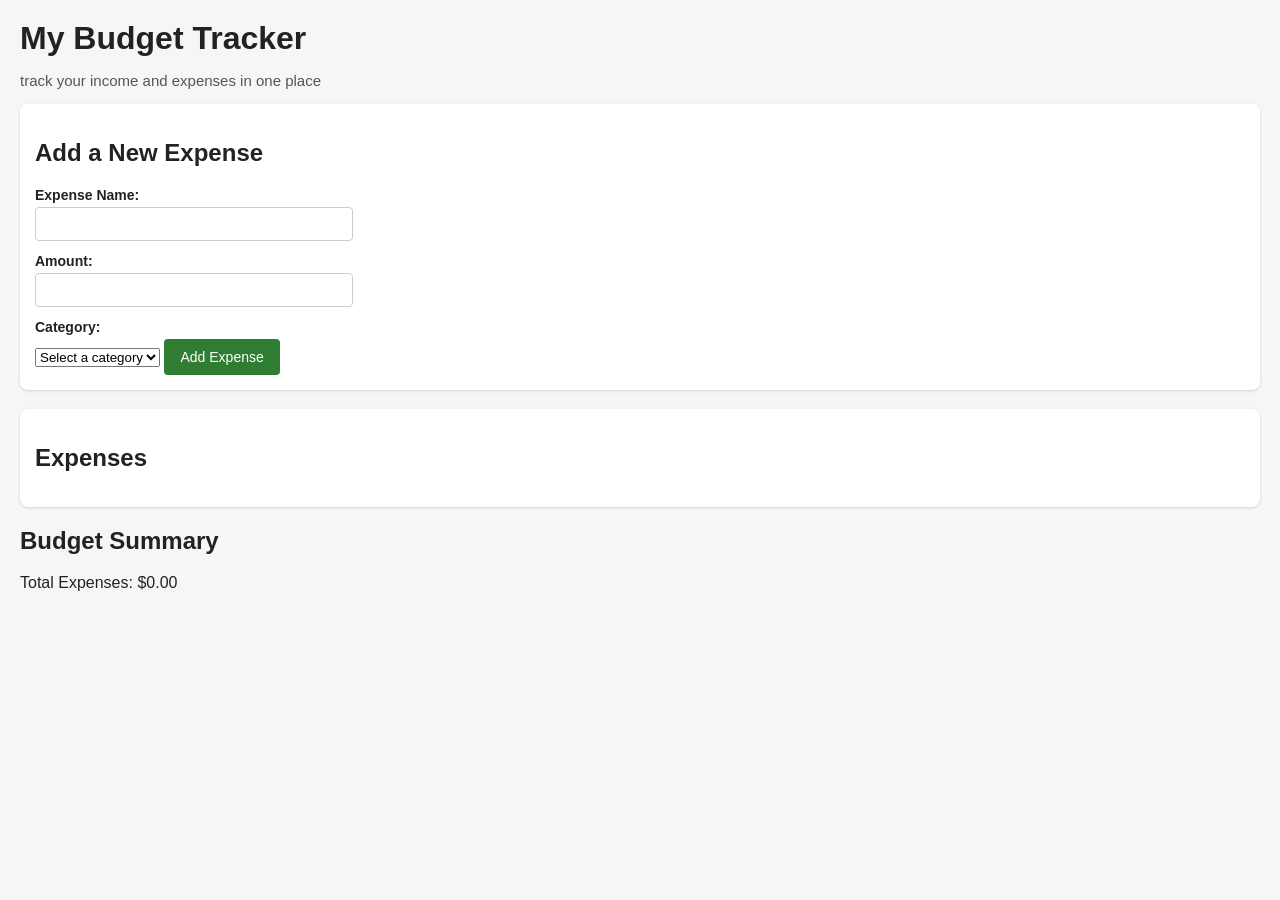
==== index.html @ 036b049c "Fix section tags, add category field and placeholder text" ====
<!DOCTYPE html>
<html lang="en">
<head>
    <meta charset="UTF-8">
    <meta name="viewport" content="width=device-width, initial-scale=1.0">
    <title>My Budget Tracker</title>
 <link rel="stylesheet" href="style.css">
</head>
<body>
    <header>
        <h1>My Budget Tracker</h1>
        <p class="subheading">track your income and expenses in one place</p>
    </header>
    <main>
        <section id="budget-form" class="card">
            <h2>Add a New Expense</h2>
            <form id="expense-form">
                <label for="expense-name">Expense Name:</label>
                <input type="text" id="expense-name" name="expense-name" required>

                <label for="expense-amount">Amount:</label>
                <input type="number" id="expense-amount" name="expense-amount" required>
                <label for="expense-category">Category:</label>
                <select id="expense-category" name="expense-category" required>
                    <option value="">Select a category</option>
                    <option value="food">Food</option>
                    <option value="transportation">Transportation</option>
                    <option value="entertainment">Entertainment</option>
                    <option value="utilities">Utilities</option>
                    <option value="other">Other</option>
                </select>

                <button type="submit">Add Expense</button>
            </form>
        </section>

        <section id="expenses-list" class="card">
            <h2>Expenses</h2>
            <ul id="expenses"></ul>
        </section>

        <section id="budget-summary">
            <h2>Budget Summary</h2>
            <p>Total Expenses: $<span id="total-expenses">0.00</span></p>
        </section>
</body>
</html>
---- style.css ----
/*_----------------Element selectors-----------------*/
/* These target every element of that type on the page. */

body {
    font-family: Arial, Helvetica, sans-serif;
    background-color: #f4f6f8;
    margin: 0;
    padding: 20px;
    color: #222;
}

h1 {
    margin: 0;
}

input {
    display: block;
    width: 100%;
    max-width: 300px;
    padding: 8px;
    margin-bottom: 12px;
    border: 1px solid #ccc;
    border-radius: 4px;
    font-size: 14px;
}

label {
    font-weight: bold;
    display: block;
    margin-bottom: 4px;
    font-size: 14px;
}

button {
    background-color: #2e7d32;
    color: white;
    border: none;
    padding: 10px 16px;
    border-radius: 4px;
    cursor: pointer;
    font-size: 14px;
}

button:hover {
    background-color: #256428;
}

/*----------------Class selectors-----------------*/
/* .card is requested on both sections so they share a common "card" look */
.card {
    background-color: white;
    border-radius: 8px;
    box-shadow: 0 1px 3px rgba(0, 0, 0, 0.15);
    padding: 15px;
    margin-bottom: 19px;
}

.subheading {
    color: #555;
    font-size: 15px;
}

.placeholder {
    color: #888;
    font-style: italic;
}

/*----------------ID selectors-----------------*/
/* These target one specific, unique element each. */
#add-expense {
    border-left: 5px solid #2e7d32; /* green accent = "input" section */

}

#your-expenses {
    border-left: 5px solid #1565c0; /* blue accent = "display" section */
    background-color: #eef4fb;
}
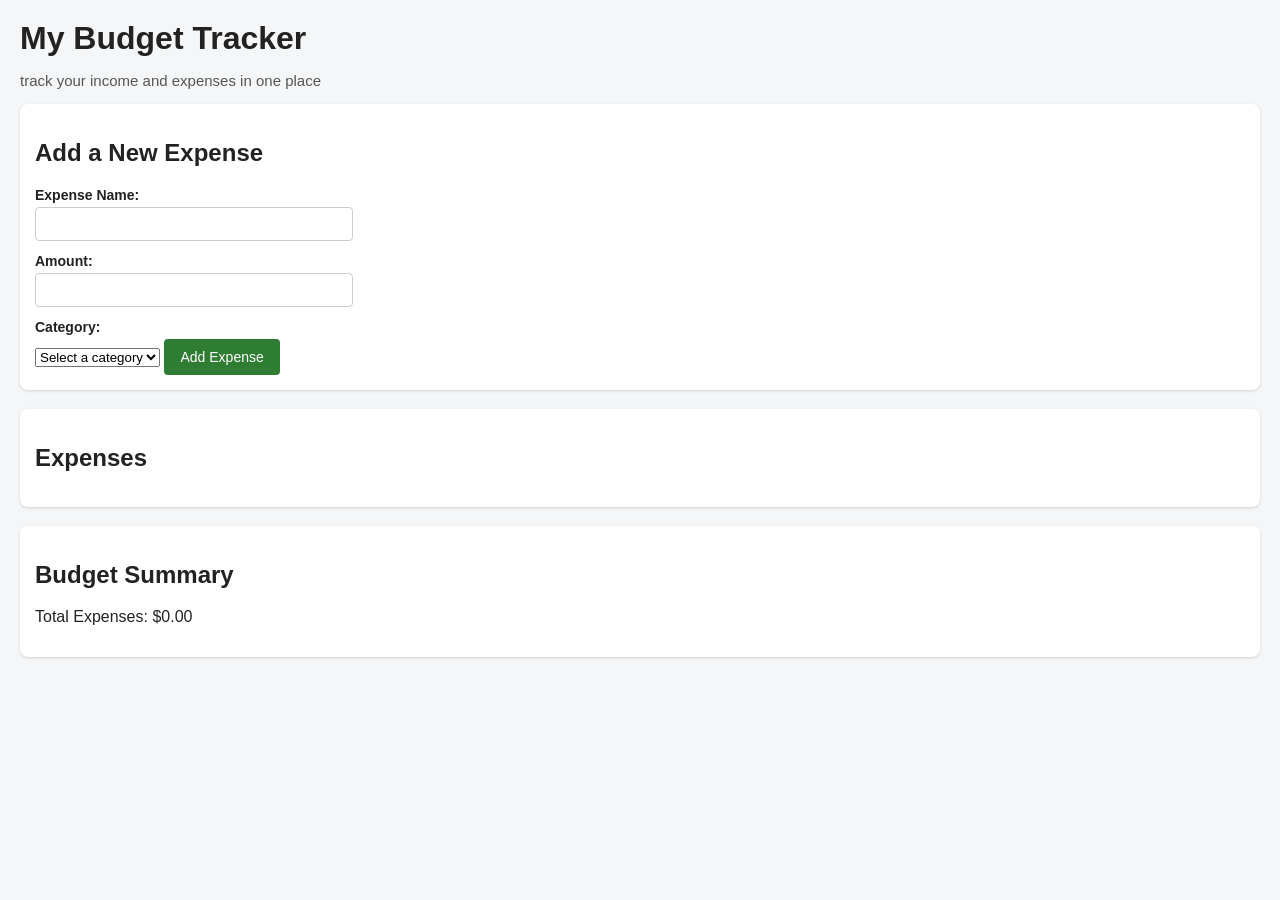
==== commit f6802182: "Fix broken sections tags" ====
--- a/index.html
+++ b/index.html
@@ -34,13 +34,14 @@
             </form>
         </section>
 
+        
         <section id="expenses-list" class="card">
             <h2>Expenses</h2>
             <ul id="expenses"></ul>
         </section>
 
-        <section id="budget-summary">
-            <h2>Budget Summary</h2>
+        <section id="budget-summary" class="card">
+        <h2>Budget Summary</h2>
             <p>Total Expenses: $<span id="total-expenses">0.00</span></p>
         </section>
 </body>
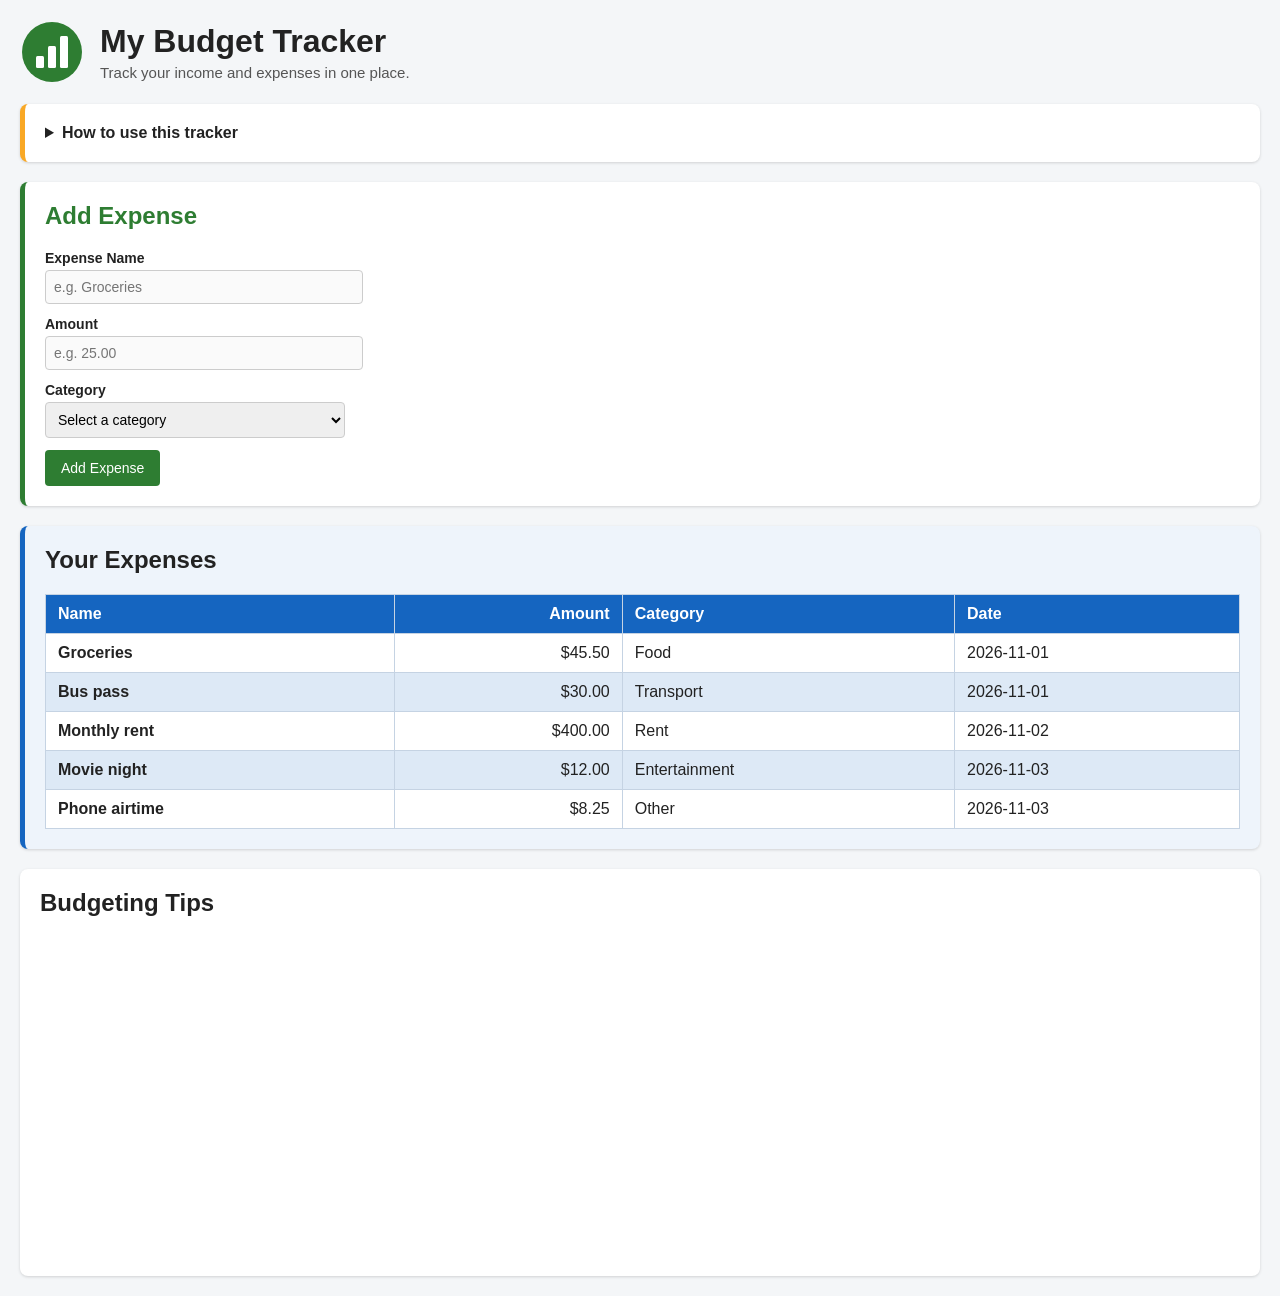
==== commit 287448f0: "Week 2: table, form, media, advanced CSS" ====
--- a/index.html
+++ b/index.html
@@ -1,50 +1,118 @@
 <!DOCTYPE html>
 <html lang="en">
 <head>
-    <meta charset="UTF-8">
-    <meta name="viewport" content="width=device-width, initial-scale=1.0">
-    <title>My Budget Tracker</title>
- <link rel="stylesheet" href="style.css">
+  <meta charset="UTF-8">
+  <meta name="viewport" content="width=device-width, initial-scale=1.0">
+  <title>My Budget Tracker</title>
+  <link rel="stylesheet" href="style.css">
 </head>
 <body>
-    <header>
-        <h1>My Budget Tracker</h1>
-        <p class="subheading">track your income and expenses in one place</p>
-    </header>
-    <main>
-        <section id="budget-form" class="card">
-            <h2>Add a New Expense</h2>
-            <form id="expense-form">
-                <label for="expense-name">Expense Name:</label>
-                <input type="text" id="expense-name" name="expense-name" required>
 
-                <label for="expense-amount">Amount:</label>
-                <input type="number" id="expense-amount" name="expense-amount" required>
-                <label for="expense-category">Category:</label>
-                <select id="expense-category" name="expense-category" required>
-                    <option value="">Select a category</option>
-                    <option value="food">Food</option>
-                    <option value="transportation">Transportation</option>
-                    <option value="entertainment">Entertainment</option>
-                    <option value="utilities">Utilities</option>
-                    <option value="other">Other</option>
-                </select>
+  <!-- Part 3: logo image next to the main heading -->
+  <header>
+    <img src="logo.svg" alt="Budget Tracker logo" width="64">
+    <div>
+      <h1>My Budget Tracker</h1>
+      <p class="subheading">Track your income and expenses in one place.</p>
+    </div>
+  </header>
 
-                <button type="submit">Add Expense</button>
-            </form>
-        </section>
+  <main>
 
-        
-        <section id="expenses-list" class="card">
-            <h2>Expenses</h2>
-            <ul id="expenses"></ul>
-        </section>
+    <!-- Part 4: collapsible help section -->
+    <details class="card" id="how-to-use">
+      <summary>How to use this tracker</summary>
+      <p>Type what you spent money on in <strong>Expense Name</strong>, enter the <strong>Amount</strong>, and pick a <strong>Category</strong> from the dropdown. Then press <strong>Add Expense</strong>.</p>
+      <p>Right now the form and the table are only a visual layout, so the button does nothing yet. Adding real expenses to the table comes in a later week.</p>
+    </details>
 
-        <section id="budget-summary" class="card">
-        <h2>Budget Summary</h2>
-            <p>Total Expenses: $<span id="total-expenses">0.00</span></p>
-        </section>
+    <!-- Part 2: Add Expense form -->
+    <section id="budget-form" class="card add-expense-section">
+      <h2>Add Expense</h2>
+
+      <form id="expense-form">
+        <label for="expense-name">Expense Name</label>
+        <input type="text" id="expense-name" name="expense-name" placeholder="e.g. Groceries">
+
+        <label for="expense-amount">Amount</label>
+        <input type="number" id="expense-amount" name="expense-amount" placeholder="e.g. 25.00">
+
+        <label for="expense-category">Category</label>
+        <select id="expense-category" name="expense-category">
+          <option value="">Select a category</option>
+          <option value="food">Food</option>
+          <option value="transport">Transport</option>
+          <option value="rent">Rent</option>
+          <option value="entertainment">Entertainment</option>
+          <option value="other">Other</option>
+        </select>
+
+        <button type="button" id="add-expense-btn">Add Expense</button>
+      </form>
+    </section>
+
+    <!-- Part 1: Expense table replaces the "No expenses yet" text -->
+    <section id="expenses-list" class="card expenses-section">
+      <h2>Your Expenses</h2>
+
+      <table id="expenses-table">
+        <thead>
+          <tr>
+            <th>Name</th>
+            <th>Amount</th>
+            <th>Category</th>
+            <th>Date</th>
+          </tr>
+        </thead>
+        <tbody>
+          <tr>
+            <td>Groceries</td>
+            <td>$45.50</td>
+            <td>Food</td>
+            <td>2026-11-01</td>
+          </tr>
+          <tr>
+            <td>Bus pass</td>
+            <td>$30.00</td>
+            <td>Transport</td>
+            <td>2026-11-01</td>
+          </tr>
+          <tr>
+            <td>Monthly rent</td>
+            <td>$400.00</td>
+            <td>Rent</td>
+            <td>2026-11-02</td>
+          </tr>
+          <tr>
+            <td>Movie night</td>
+            <td>$12.00</td>
+            <td>Entertainment</td>
+            <td>2026-11-03</td>
+          </tr>
+          <tr>
+            <td>Phone airtime</td>
+            <td>$8.25</td>
+            <td>Other</td>
+            <td>2026-11-03</td>
+          </tr>
+        </tbody>
+      </table>
+    </section>
+
+    <!-- Part 3: embedded YouTube video -->
+    <section id="video-section" class="card">
+      <h2>Budgeting Tips</h2>
+      <iframe
+        width="560"
+        height="315"
+        src="https://www.youtube.com/embed/a9TtIPWcSqQ"
+        title="Budgeting for beginners video"
+        frameborder="0"
+        allow="accelerometer; autoplay; clipboard-write; encrypted-media; gyroscope; picture-in-picture"
+        allowfullscreen></iframe>
+    </section>
+
+  </main>
+
 </body>
-</html>
-
-
+</html>
--- a/style.css
+++ b/style.css
@@ -1,78 +1,167 @@
-/*_----------------Element selectors-----------------*/
-/* These target every element of that type on the page. */
+/* ---------- Element selectors ---------- */
+/* These target every element of that type on the page */
 
 body {
-    font-family: Arial, Helvetica, sans-serif;
-    background-color: #f4f6f8;
-    margin: 0;
-    padding: 20px;
-    color: #222;
+  font-family: Arial, Helvetica, sans-serif;
+  background-color: #f4f6f8;
+  margin: 0;
+  padding: 20px;
+  color: #222;
+}
+
+header {
+  display: flex;
+  align-items: center;
+  gap: 16px;
 }
 
 h1 {
-    margin: 0;
+  margin: 0;
 }
 
-input {
-    display: block;
-    width: 100%;
-    max-width: 300px;
-    padding: 8px;
-    margin-bottom: 12px;
-    border: 1px solid #ccc;
-    border-radius: 4px;
-    font-size: 14px;
+h2 {
+  margin-top: 0;
+}
+
+img {
+  height: auto;
 }
 
 label {
-    font-weight: bold;
-    display: block;
-    margin-bottom: 4px;
-    font-size: 14px;
+  font-weight: bold;
+  display: block;
+  margin-bottom: 4px;
+  font-size: 14px;
+}
+
+input,
+select {
+  display: block;
+  width: 100%;
+  max-width: 300px;
+  padding: 8px;
+  margin-bottom: 12px;
+  border: 1px solid #ccc;
+  border-radius: 4px;
+  font-size: 14px;
 }
 
 button {
-    background-color: #2e7d32;
-    color: white;
-    border: none;
-    padding: 10px 16px;
-    border-radius: 4px;
-    cursor: pointer;
-    font-size: 14px;
+  background-color: #2e7d32;
+  color: white;
+  border: none;
+  padding: 10px 16px;
+  border-radius: 4px;
+  font-size: 14px;
+  cursor: pointer; /* hand cursor on hover */
 }
 
 button:hover {
-    background-color: #256428;
+  background-color: #256428;
 }
 
-/*----------------Class selectors-----------------*/
-/* .card is requested on both sections so they share a common "card" look */
+iframe {
+  max-width: 100%;
+  border: 0;
+}
+
+summary {
+  cursor: pointer;
+  font-weight: bold;
+}
+
+/* ---------- Class selectors ---------- */
+
 .card {
-    background-color: white;
-    border-radius: 8px;
-    box-shadow: 0 1px 3px rgba(0, 0, 0, 0.15);
-    padding: 15px;
-    margin-bottom: 19px;
+  background-color: white;
+  border-radius: 8px;
+  padding: 20px;
+  margin-top: 20px;
+  box-shadow: 0 1px 3px rgba(0, 0, 0, 0.15);
 }
 
 .subheading {
-    color: #555;
-    font-size: 15px;
+  color: #555;
+  font-size: 15px;
+  margin: 4px 0 0;
 }
 
-.placeholder {
-    color: #888;
-    font-style: italic;
+/* ---------- ID selectors ---------- */
+
+#budget-form {
+  border-left: 5px solid #2e7d32; /* green accent = "input" section */
 }
 
-/*----------------ID selectors-----------------*/
-/* These target one specific, unique element each. */
-#add-expense {
-    border-left: 5px solid #2e7d32; /* green accent = "input" section */
-
+#expenses-list {
+  border-left: 5px solid #1565c0; /* blue accent = "display" section */
+  background-color: #eef4fb;
 }
 
-#your-expenses {
-    border-left: 5px solid #1565c0; /* blue accent = "display" section */
-    background-color: #eef4fb;
+#how-to-use {
+  border-left: 5px solid #f9a825; /* amber accent = help section */
 }
+
+/* ---------- Table styling ---------- */
+
+table {
+  width: 100%;
+  border-collapse: collapse;
+}
+
+th,
+td {
+  padding: 10px 12px;
+  border: 1px solid #c5d3e3;
+  text-align: left;
+}
+
+thead th {
+  background-color: #1565c0;
+  color: white;
+}
+
+/* alternating row colors (position-based pseudo-class) */
+tbody tr:nth-child(even) {
+  background-color: #dde9f6;
+}
+
+tbody tr:nth-child(odd) {
+  background-color: white;
+}
+
+/* hover effect on rows (listed after nth-child so it wins) */
+tbody tr:hover {
+  background-color: #b9d3ef;
+}
+
+/* ---------- Advanced selectors ---------- */
+
+/* 1. Descendant selector: right-align the Amount column only inside the expenses section */
+.expenses-section td:nth-child(2),
+.expenses-section th:nth-child(2) {
+  text-align: right;
+}
+
+/* 2. Direct child selector: only <h2> sitting directly inside the form section */
+.add-expense-section > h2 {
+  color: #2e7d32;
+}
+
+/* 3. Position pseudo-class: bold the first cell of every row */
+tbody tr td:first-child {
+  font-weight: bold;
+}
+
+/* 4. Negation pseudo-class: style every input except checkboxes/radios/buttons */
+input:not([type="checkbox"]):not([type="radio"]):not([type="button"]) {
+  background-color: #fafafa;
+}
+
+/* 5. Focus state for inputs and the dropdown */
+input:focus,
+select:focus {
+  outline: none;
+  border-color: #1565c0;
+  box-shadow: 0 0 0 3px rgba(21, 101, 192, 0.25);
+  background-color: white;
+}
